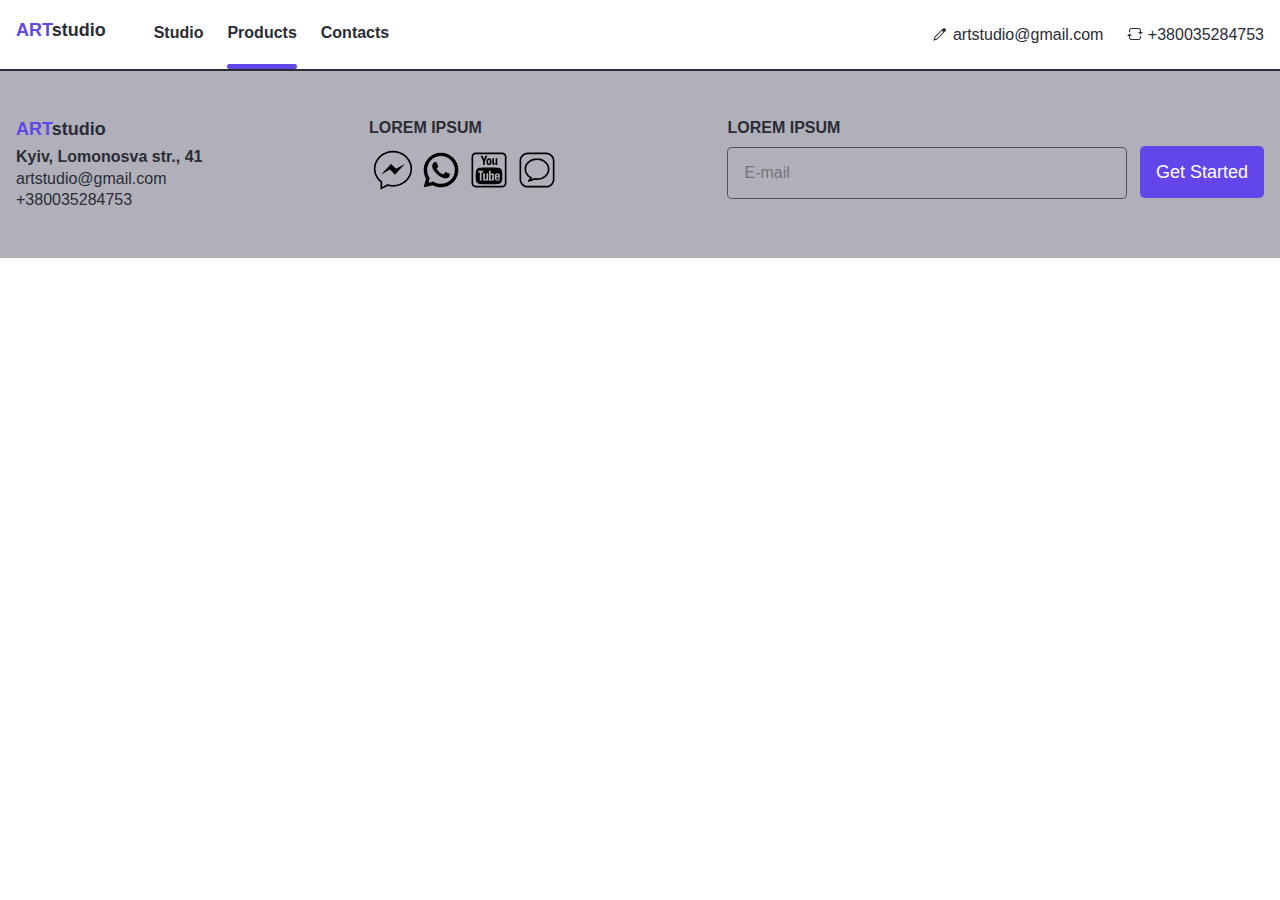
==== products.html @ 484063aa "first page" ====
<!DOCTYPE html>
<html lang="en">
    <head>
        <meta charset="UTF-8" />
        <meta http-equiv="X-UA-Compatible" content="IE=edge" />
        <meta name="viewport" content="width=device-width, initial-scale=1.0" />
        <title>Products</title>
        <link rel="stylesheet" href="/css/style.css" />
    </head>
    <body>
        <!-- === NAVIGATION ===  -->
        <section class="section-navigation-outer">
            <header class="section-navigation inner-wrap">
                <div class="section-navigation__logo-and-nav">
                    <a class="logo" href="#"><span class="color-span">ART</span>studio</a>
                    <nav class="nav">
                        <ul class="menu">
                            <li class="menu__item menu__item">
                                <a href="index.html" class="menu__link">Studio</a>
                            </li>
                            <li class="menu__item menu__item--active">
                                <a href="products.html" class="menu__link">Products</a>
                            </li>
                            <li class="menu__item">
                                <a href="#" class="menu__link">Contacts</a>
                            </li>
                        </ul>
                    </nav>
                </div>
                <ul class="contacts">
                    <li class="contacts__item">
                        <a href="#" class="contacts__link">
                            <svg class="icon">
                                <use href="/img/svg-sp.svg#icon-ed"></use>
                            </svg>
                            artstudio@gmail.com
                        </a>
                    </li>
                    <li class="contacts__item">
                        <a href="#" class="contacts__link">
                            <svg class="icon">
                                <use href="/img/svg-sp.svg#icon-new"></use>
                            </svg>
                            +380035284753
                        </a>
                    </li>
                </ul>
            </header>
        </section>
        <!-- === /NAVIGATION ===  -->

        <!-- === FOOTER ===  -->
        <footer class="section-footer-outer">
            <div class="section-footer inner-wrap">
                <div class="section-footer-contacts">
                    <a class="logo" href="#"><span class="color-span">ART</span>studio</a>
                    <p class="section-footer-contacts__address">Kyiv, Lomonosva str., 41</p>
                    <p class="section-footer-contacts__email">artstudio@gmail.com</p>
                    <p class="section-footer-contacts__phone">+380035284753</p>
                </div>
                <div class="section-footer-socials">
                    <h4 class="section-footer-socials__title">Lorem ipsum</h4>
                    <ul class="section-footer-socials__list">
                        <li class="section-footer-socials__item">
                            <svg class="icon-footer">
                                <use href="/img/svg-sp.svg#icon-fb"></use>
                            </svg>
                        </li>
                        <li class="section-footer-socials__item">
                            <svg class="icon-footer">
                                <use href="/img/svg-sp.svg#icon-wa"></use>
                            </svg>
                        </li>
                        <li class="section-footer-socials__item">
                            <svg class="icon-footer">
                                <use href="/img/svg-sp.svg#icon-yt"></use>
                            </svg>
                        </li>
                        <li class="section-footer-socials__item">
                            <svg class="icon-footer">
                                <use href="/img/svg-sp.svg#icon-ms"></use>
                            </svg>
                        </li>
                    </ul>
                </div>
                <div class="section-footer-form">
                    <h4 class="section-footer-form__title">Lorem ipsum</h4>
                    <form class="section-footer-form__form" action="#">
                        <input class="section-footer-form__input" type="text" placeholder="E-mail" />
                        <button class="section-footer-form__btn" type="submit">Get Started</button>
                    </form>
                </div>
            </div>
        </footer>
        <!-- === /FOOTER ===  -->
    </body>
</html>
---- css/style.css ----
/*! normalize.css v8.0.1 | MIT License | github.com/necolas/normalize.css */
/* Document
   ========================================================================== */
/**
 * 1. Correct the line height in all browsers.
 * 2. Prevent adjustments of font size after orientation changes in iOS.
 */
html {
  line-height: 1.15;
  /* 1 */
  -webkit-text-size-adjust: 100%;
  /* 2 */
}

/* Sections
     ========================================================================== */
/**
   * Remove the margin in all browsers.
   */
body {
  margin: 0;
}

/**
   * Render the `main` element consistently in IE.
   */
main {
  display: block;
}

/**
   * Correct the font size and margin on `h1` elements within `section` and
   * `article` contexts in Chrome, Firefox, and Safari.
   */
h1 {
  font-size: 2em;
  margin: 0.67em 0;
}

/* Grouping content
     ========================================================================== */
/**
   * 1. Add the correct box sizing in Firefox.
   * 2. Show the overflow in Edge and IE.
   */
hr {
  -webkit-box-sizing: content-box;
          box-sizing: content-box;
  /* 1 */
  height: 0;
  /* 1 */
  overflow: visible;
  /* 2 */
}

/**
   * 1. Correct the inheritance and scaling of font size in all browsers.
   * 2. Correct the odd `em` font sizing in all browsers.
   */
pre {
  font-family: monospace, monospace;
  /* 1 */
  font-size: 1em;
  /* 2 */
}

/* Text-level semantics
     ========================================================================== */
/**
   * Remove the gray background on active links in IE 10.
   */
a {
  background-color: transparent;
}

/**
   * 1. Remove the bottom border in Chrome 57-
   * 2. Add the correct text decoration in Chrome, Edge, IE, Opera, and Safari.
   */
abbr[title] {
  border-bottom: none;
  /* 1 */
  text-decoration: underline;
  /* 2 */
  -webkit-text-decoration: underline dotted;
          text-decoration: underline dotted;
  /* 2 */
}

/**
   * Add the correct font weight in Chrome, Edge, and Safari.
   */
b,
strong {
  font-weight: bolder;
}

/**
   * 1. Correct the inheritance and scaling of font size in all browsers.
   * 2. Correct the odd `em` font sizing in all browsers.
   */
code,
kbd,
samp {
  font-family: monospace, monospace;
  /* 1 */
  font-size: 1em;
  /* 2 */
}

/**
   * Add the correct font size in all browsers.
   */
small {
  font-size: 80%;
}

/**
   * Prevent `sub` and `sup` elements from affecting the line height in
   * all browsers.
   */
sub,
sup {
  font-size: 75%;
  line-height: 0;
  position: relative;
  vertical-align: baseline;
}

sub {
  bottom: -0.25em;
}

sup {
  top: -0.5em;
}

/* Embedded content
     ========================================================================== */
/**
   * Remove the border on images inside links in IE 10.
   */
img {
  border-style: none;
}

/* Forms
     ========================================================================== */
/**
   * 1. Change the font styles in all browsers.
   * 2. Remove the margin in Firefox and Safari.
   */
button,
input,
optgroup,
select,
textarea {
  font-family: inherit;
  /* 1 */
  font-size: 100%;
  /* 1 */
  line-height: 1.15;
  /* 1 */
  margin: 0;
  /* 2 */
}

/**
   * Show the overflow in IE.
   * 1. Show the overflow in Edge.
   */
button,
input {
  /* 1 */
  overflow: visible;
}

/**
   * Remove the inheritance of text transform in Edge, Firefox, and IE.
   * 1. Remove the inheritance of text transform in Firefox.
   */
button,
select {
  /* 1 */
  text-transform: none;
}

/**
   * Correct the inability to style clickable types in iOS and Safari.
   */
button,
[type='button'],
[type='reset'],
[type='submit'] {
  -webkit-appearance: button;
}

/**
   * Remove the inner border and padding in Firefox.
   */
button::-moz-focus-inner,
[type='button']::-moz-focus-inner,
[type='reset']::-moz-focus-inner,
[type='submit']::-moz-focus-inner {
  border-style: none;
  padding: 0;
}

/**
   * Restore the focus styles unset by the previous rule.
   */
button:-moz-focusring,
[type='button']:-moz-focusring,
[type='reset']:-moz-focusring,
[type='submit']:-moz-focusring {
  outline: 1px dotted ButtonText;
}

/**
   * Correct the padding in Firefox.
   */
fieldset {
  padding: 0.35em 0.75em 0.625em;
}

/**
   * 1. Correct the text wrapping in Edge and IE.
   * 2. Correct the color inheritance from `fieldset` elements in IE.
   * 3. Remove the padding so developers are not caught out when they zero out
   *    `fieldset` elements in all browsers.
   */
legend {
  -webkit-box-sizing: border-box;
          box-sizing: border-box;
  /* 1 */
  color: inherit;
  /* 2 */
  display: table;
  /* 1 */
  max-width: 100%;
  /* 1 */
  padding: 0;
  /* 3 */
  white-space: normal;
  /* 1 */
}

/**
   * Add the correct vertical alignment in Chrome, Firefox, and Opera.
   */
progress {
  vertical-align: baseline;
}

/**
   * Remove the default vertical scrollbar in IE 10+.
   */
textarea {
  overflow: auto;
}

/**
   * 1. Add the correct box sizing in IE 10.
   * 2. Remove the padding in IE 10.
   */
[type='checkbox'],
[type='radio'] {
  -webkit-box-sizing: border-box;
          box-sizing: border-box;
  /* 1 */
  padding: 0;
  /* 2 */
}

/**
   * Correct the cursor style of increment and decrement buttons in Chrome.
   */
[type='number']::-webkit-inner-spin-button,
[type='number']::-webkit-outer-spin-button {
  height: auto;
}

/**
   * 1. Correct the odd appearance in Chrome and Safari.
   * 2. Correct the outline style in Safari.
   */
[type='search'] {
  -webkit-appearance: textfield;
  /* 1 */
  outline-offset: -2px;
  /* 2 */
}

/**
   * Remove the inner padding in Chrome and Safari on macOS.
   */
[type='search']::-webkit-search-decoration {
  -webkit-appearance: none;
}

/**
   * 1. Correct the inability to style clickable types in iOS and Safari.
   * 2. Change font properties to `inherit` in Safari.
   */
::-webkit-file-upload-button {
  -webkit-appearance: button;
  /* 1 */
  font: inherit;
  /* 2 */
}

/* Interactive
     ========================================================================== */
/*
   * Add the correct display in Edge, IE 10+, and Firefox.
   */
details {
  display: block;
}

/*
   * Add the correct display in all browsers.
   */
summary {
  display: list-item;
}

/* Misc
     ========================================================================== */
/**
   * Add the correct display in IE 10+.
   */
template {
  display: none;
}

/**
   * Add the correct display in IE 10.
   */
[hidden] {
  display: none;
}

* {
  -webkit-box-sizing: border-box;
          box-sizing: border-box;
  margin: 0;
  padding: 0;
}

body {
  color: #2b2c34;
  font-family: 'Gill Sans', 'Gill Sans MT', Calibri, 'Trebuchet MS', sans-serif;
}

ul {
  list-style: none;
}

.inner-wrap {
  max-width: 1280px;
  margin: 0 auto;
  padding: 0 1rem;
}

.section-title {
  text-align: center;
  margin-bottom: 3rem;
  text-transform: uppercase;
  color: #2b2c34;
}

.icon {
  display: inline-block;
  width: 1rem;
  height: 1rem;
  text-align: center;
  stroke-width: 0;
  fill: #2b2c34;
  margin-bottom: -2px;
  cursor: pointer;
}

.section-navigation-outer {
  border-bottom: 2px solid #2b2c34;
}

.section-navigation {
  display: -webkit-box;
  display: -ms-flexbox;
  display: flex;
  -webkit-box-pack: justify;
      -ms-flex-pack: justify;
          justify-content: space-between;
  -webkit-box-align: center;
      -ms-flex-align: center;
          align-items: center;
}

.section-navigation__logo-and-nav {
  display: -webkit-box;
  display: -ms-flexbox;
  display: flex;
  -webkit-box-align: center;
      -ms-flex-align: center;
          align-items: center;
}

.logo {
  font-size: 18px;
  margin-right: 3rem;
  font-weight: 800;
  text-decoration: none;
  display: block;
  color: #2b2c34;
}

.color-span {
  color: #6246ea;
}

.menu {
  display: -webkit-box;
  display: -ms-flexbox;
  display: flex;
}

.menu__item:not(:last-child) {
  margin-right: 1.5rem;
}

.menu__item--active::after {
  content: '';
  display: block;
  width: 100%;
  height: 5px;
  border-radius: 5px;
  color: #6246ea;
  -webkit-transition: 0.2s;
  transition: 0.2s;
  margin-top: -2px;
  background-color: #6246ea;
}

.menu__item::after {
  content: '';
  display: block;
  width: 100%;
  height: 5px;
  border-radius: 5px;
  color: #6246ea;
  -webkit-transition: 0.2s;
  transition: 0.2s;
  margin-top: -2px;
}

.menu__item:hover::after {
  background-color: #6246ea;
}

.menu__link {
  text-decoration: none;
  display: block;
  padding: 1.5rem 0;
  color: #2b2c34;
  font-weight: 600;
  -webkit-transition: 0.2s;
  transition: 0.2s;
}

.menu__link:hover {
  color: #6246ea;
}

.contacts {
  display: -webkit-box;
  display: -ms-flexbox;
  display: flex;
}

.contacts__item:not(:last-child) {
  margin-right: 1.5rem;
}

.contacts__link {
  text-decoration: none;
  display: block;
  padding: 1.5rem 0;
  color: #2b2c34;
  -webkit-transition: 0.2s;
  transition: 0.2s;
}

.contacts__link:hover {
  color: #6246ea;
}

.contacts__link:hover .icon {
  fill: #6246ea;
}

.section-hero {
  height: 600px;
  display: -webkit-box;
  display: -ms-flexbox;
  display: flex;
  -webkit-box-orient: vertical;
  -webkit-box-direction: normal;
      -ms-flex-direction: column;
          flex-direction: column;
  -webkit-box-pack: center;
      -ms-flex-pack: center;
          justify-content: center;
  -webkit-box-align: center;
      -ms-flex-align: center;
          align-items: center;
  padding: 5rem 1rem;
  background-image: -webkit-gradient(linear, left top, left bottom, from(rgba(47, 48, 58, 0.8)), to(rgba(47, 48, 58, 0.8))), url("https://picsum.photos/id/143/1200");
  background-image: linear-gradient(rgba(47, 48, 58, 0.8), rgba(47, 48, 58, 0.8)), url("https://picsum.photos/id/143/1200");
  background-repeat: no-repeat;
  background-size: cover;
  background-position: center;
}

.section-hero__title {
  color: #fff;
  font-size: 44px;
}

.section-hero__btn {
  color: #fff;
  padding: 1rem;
  background-color: #6246ea;
  border: none;
  border-radius: 5px;
  font-size: 18px;
  cursor: pointer;
  -webkit-transition: 0.2s;
  transition: 0.2s;
}

.section-hero__btn:hover {
  background-color: #755ded;
}

.section-features {
  display: -webkit-box;
  display: -ms-flexbox;
  display: flex;
  -webkit-box-pack: justify;
      -ms-flex-pack: justify;
          justify-content: space-between;
  -ms-flex-wrap: wrap;
      flex-wrap: wrap;
  padding: 5rem 1rem;
}

.section-features-item {
  width: 270px;
  margin-bottom: 1rem;
}

.section-features-item__img img {
  border-radius: 5px;
}

.section-features-item__title {
  text-transform: uppercase;
  margin: 0.5rem 0;
  font-weight: 600;
  color: #2b2c34;
}

.section-features-item__text {
  color: #2b2c34b6;
}

.section-working {
  padding-bottom: 5rem;
}

.working-list {
  display: -webkit-box;
  display: -ms-flexbox;
  display: flex;
  -webkit-box-pack: justify;
      -ms-flex-pack: justify;
          justify-content: space-between;
  -ms-flex-wrap: wrap;
      flex-wrap: wrap;
}

.working-list-item {
  position: relative;
}

.working-list-item__text {
  position: absolute;
  bottom: 5px;
  left: 0;
  padding: 2rem 0;
  text-align: center;
  color: #fff;
  background-color: #2b2c34b6;
  width: 100%;
  text-transform: uppercase;
  font-weight: 600;
}

.section-team-outer {
  background-color: #f1f0f0;
  padding: 0 1rem;
}

.section-team {
  padding: 5rem 0;
}

.team-list {
  display: -webkit-box;
  display: -ms-flexbox;
  display: flex;
  -webkit-box-pack: justify;
      -ms-flex-pack: justify;
          justify-content: space-between;
  -ms-flex-wrap: wrap;
      flex-wrap: wrap;
}

.team-list-item {
  display: -webkit-box;
  display: -ms-flexbox;
  display: flex;
  -webkit-box-orient: vertical;
  -webkit-box-direction: normal;
      -ms-flex-direction: column;
          flex-direction: column;
  -webkit-box-align: center;
      -ms-flex-align: center;
          align-items: center;
  -webkit-box-shadow: 1px 1px 8px 0px rgba(34, 60, 80, 0.2);
          box-shadow: 1px 1px 8px 0px rgba(34, 60, 80, 0.2);
  border-radius: 0px 0px 4px 4px;
}

.team-list-item__body {
  padding: 1rem 0;
  display: -webkit-box;
  display: -ms-flexbox;
  display: flex;
  -webkit-box-orient: vertical;
  -webkit-box-direction: normal;
      -ms-flex-direction: column;
          flex-direction: column;
  -webkit-box-align: center;
      -ms-flex-align: center;
          align-items: center;
}

.team-list-item__name {
  color: #2b2c34;
  font-weight: 600;
  margin-bottom: 0.5rem;
}

.team-list-item__position {
  color: #2b2c34b6;
  margin-bottom: 0.5rem;
}

.team-list-item__socials {
  display: -webkit-box;
  display: -ms-flexbox;
  display: flex;
  -webkit-box-pack: justify;
      -ms-flex-pack: justify;
          justify-content: space-between;
}

.team-list-item__socials .icon {
  width: 3rem;
  height: 3rem;
  -webkit-transition: 0.2s;
  transition: 0.2s;
  padding: 0.2rem;
  border-radius: 5px;
}

.team-list-item__socials .icon:not(:last-child) {
  margin-right: 0.5rem;
}

.team-list-item__socials .icon:hover {
  fill: #fff;
  background-color: #6246ea;
}

.section-clients {
  padding: 5rem 1rem;
}

.section-clients-list {
  display: -webkit-box;
  display: -ms-flexbox;
  display: flex;
  -webkit-box-pack: justify;
      -ms-flex-pack: justify;
          justify-content: space-between;
}

.section-clients-list__item {
  margin: 0;
  padding: 0;
}

.icon-clients {
  width: 100px;
  cursor: pointer;
  -webkit-transition: 0.2s;
  transition: 0.2s;
}

.icon-clients:hover {
  fill: #6246ea;
}

.section-footer-outer {
  background-color: #b0b0bb;
  padding: 3rem 0;
}

.section-footer {
  display: -webkit-box;
  display: -ms-flexbox;
  display: flex;
  -webkit-box-pack: justify;
      -ms-flex-pack: justify;
          justify-content: space-between;
}

.logo {
  margin-bottom: 0.5rem;
}

.section-footer-contacts__address {
  font-weight: 600;
  margin-bottom: 0.2rem;
}

.section-footer-contacts__email {
  margin-bottom: 0.2rem;
}

.section-footer-socials__title {
  text-transform: uppercase;
  margin-bottom: 0.5rem;
}

.section-footer-socials__list {
  display: -webkit-box;
  display: -ms-flexbox;
  display: flex;
}

.icon-footer {
  width: 3rem;
  height: 3rem;
  -webkit-transition: 0.2s;
  transition: 0.2s;
  padding: 0.2rem;
  border-radius: 5px;
  cursor: pointer;
}

.icon-footer:hover {
  fill: #fff;
  background-color: #6246ea;
}

.section-footer-form__title {
  text-transform: uppercase;
  margin-bottom: 0.5rem;
}

.section-footer-form__input {
  background-color: #b0b0bb;
  overflow: none;
  border: 1px solid #2b2c34b6;
  padding: 1rem;
  border-radius: 5px;
  width: 400px;
  margin-right: 0.5rem;
}

.section-footer-form__btn {
  color: #fff;
  padding: 1rem;
  background-color: #6246ea;
  border: none;
  border-radius: 5px;
  font-size: 18px;
  cursor: pointer;
  -webkit-transition: 0.2s;
  transition: 0.2s;
}

.section-footer-form__btn:hover {
  background-color: #755ded;
}
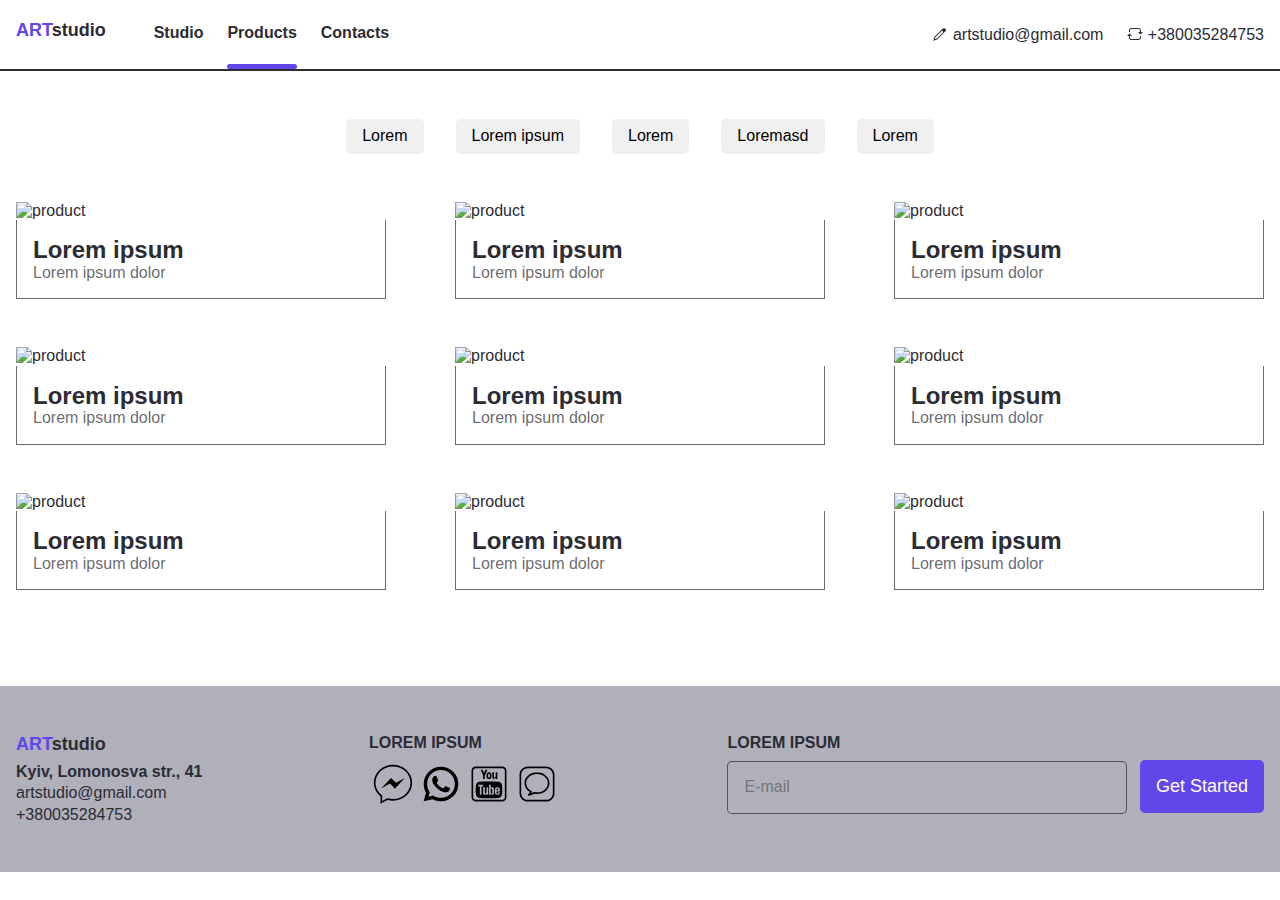
==== commit 86e2f2fe: "all site without adaptive" ====
--- a/products.html
+++ b/products.html
@@ -9,10 +9,10 @@
     </head>
     <body>
         <!-- === NAVIGATION ===  -->
-        <section class="section-navigation-outer">
-            <header class="section-navigation inner-wrap">
+        <header class="section-navigation-outer">
+            <section class="section-navigation inner-wrap">
                 <div class="section-navigation__logo-and-nav">
-                    <a class="logo" href="#"><span class="color-span">ART</span>studio</a>
+                    <a class="logo" href="index.html"><span class="color-span">ART</span>studio</a>
                     <nav class="nav">
                         <ul class="menu">
                             <li class="menu__item menu__item">
@@ -45,15 +45,164 @@
                         </a>
                     </li>
                 </ul>
-            </header>
-        </section>
+            </section>
+        </header>
         <!-- === /NAVIGATION ===  -->
+        <main>
+            <!-- === SECTION-FILTER ===  -->
+            <section class="section-filter-outer">
+                <div class="section-filter inner-wrap">
+                    <div class="section-filter-list">
+                        <button class="section-filter-list__btn">Lorem</button>
+                        <button class="section-filter-list__btn">Lorem ipsum</button>
+                        <button class="section-filter-list__btn">Lorem</button>
+                        <button class="section-filter-list__btn">Loremasd</button>
+                        <button class="section-filter-list__btn">Lorem</button>
+                    </div>
+                </div>
+            </section>
+            <!-- === /SECTION-FILTER ===  -->
 
+            <!-- === SECTION-PRODUCTS ===  -->
+            <section class="section-products-outer">
+                <div class="section-products inner-wrap">
+                    <ul class="section-products-list">
+                        <li class="section-products-list__item">
+                            <a class="section-products-list__link" href="#">
+                                <div class="section-products-list__wrap-img">
+                                    <img class="img" src="https://picsum.photos/id/53/370/294" alt="product" />
+                                    <p class="img-text">
+                                        Lorem ipsum dolor sit amet consectetur adipisicing elit. Amet neque repudiandae magnam placeat nisi error.
+                                    </p>
+                                </div>
+                                <div class="section-products-list__body">
+                                    <p class="body-title">Lorem ipsum</p>
+                                    <p class="body-text">Lorem ipsum dolor</p>
+                                </div>
+                            </a>
+                        </li>
+                        <li class="section-products-list__item">
+                            <a class="section-products-list__link" href="#">
+                                <div class="section-products-list__wrap-img">
+                                    <img class="img" src="https://picsum.photos/id/852/370/294" alt="product" />
+                                    <p class="img-text">
+                                        Lorem ipsum dolor sit amet consectetur adipisicing elit. Amet neque repudiandae magnam placeat nisi error.
+                                    </p>
+                                </div>
+                                <div class="section-products-list__body">
+                                    <p class="body-title">Lorem ipsum</p>
+                                    <p class="body-text">Lorem ipsum dolor</p>
+                                </div>
+                            </a>
+                        </li>
+                        <li class="section-products-list__item">
+                            <a class="section-products-list__link" href="#">
+                                <div class="section-products-list__wrap-img">
+                                    <img class="img" src="https://picsum.photos/id/228/370/294" alt="product" />
+                                    <p class="img-text">
+                                        Lorem ipsum dolor sit amet consectetur adipisicing elit. Amet neque repudiandae magnam placeat nisi error.
+                                    </p>
+                                </div>
+                                <div class="section-products-list__body">
+                                    <p class="body-title">Lorem ipsum</p>
+                                    <p class="body-text">Lorem ipsum dolor</p>
+                                </div>
+                            </a>
+                        </li>
+                        <li class="section-products-list__item">
+                            <a class="section-products-list__link" href="#">
+                                <div class="section-products-list__wrap-img">
+                                    <img class="img" src="https://picsum.photos/id/564/370/294" alt="product" />
+                                    <p class="img-text">
+                                        Lorem ipsum dolor sit amet consectetur adipisicing elit. Amet neque repudiandae magnam placeat nisi error.
+                                    </p>
+                                </div>
+                                <div class="section-products-list__body">
+                                    <p class="body-title">Lorem ipsum</p>
+                                    <p class="body-text">Lorem ipsum dolor</p>
+                                </div>
+                            </a>
+                        </li>
+                        <li class="section-products-list__item">
+                            <a class="section-products-list__link" href="#">
+                                <div class="section-products-list__wrap-img">
+                                    <img class="img" src="https://picsum.photos/id/651/370/294" alt="product" />
+                                    <p class="img-text">
+                                        Lorem ipsum dolor sit amet consectetur adipisicing elit. Amet neque repudiandae magnam placeat nisi error.
+                                    </p>
+                                </div>
+                                <div class="section-products-list__body">
+                                    <p class="body-title">Lorem ipsum</p>
+                                    <p class="body-text">Lorem ipsum dolor</p>
+                                </div>
+                            </a>
+                        </li>
+                        <li class="section-products-list__item">
+                            <a class="section-products-list__link" href="#">
+                                <div class="section-products-list__wrap-img">
+                                    <img class="img" src="https://picsum.photos/id/478/370/294" alt="product" />
+                                    <p class="img-text">
+                                        Lorem ipsum dolor sit amet consectetur adipisicing elit. Amet neque repudiandae magnam placeat nisi error.
+                                    </p>
+                                </div>
+                                <div class="section-products-list__body">
+                                    <p class="body-title">Lorem ipsum</p>
+                                    <p class="body-text">Lorem ipsum dolor</p>
+                                </div>
+                            </a>
+                        </li>
+                        <li class="section-products-list__item">
+                            <a class="section-products-list__link" href="#">
+                                <div class="section-products-list__wrap-img">
+                                    <img class="img" src="https://picsum.photos/id/688/370/294" alt="product" />
+                                    <p class="img-text">
+                                        Lorem ipsum dolor sit amet consectetur adipisicing elit. Amet neque repudiandae magnam placeat nisi error.
+                                    </p>
+                                </div>
+                                <div class="section-products-list__body">
+                                    <p class="body-title">Lorem ipsum</p>
+                                    <p class="body-text">Lorem ipsum dolor</p>
+                                </div>
+                            </a>
+                        </li>
+                        <li class="section-products-list__item">
+                            <a class="section-products-list__link" href="#">
+                                <div class="section-products-list__wrap-img">
+                                    <img class="img" src="https://picsum.photos/id/765/370/294" alt="product" />
+                                    <p class="img-text">
+                                        Lorem ipsum dolor sit amet consectetur adipisicing elit. Amet neque repudiandae magnam placeat nisi error.
+                                    </p>
+                                </div>
+                                <div class="section-products-list__body">
+                                    <p class="body-title">Lorem ipsum</p>
+                                    <p class="body-text">Lorem ipsum dolor</p>
+                                </div>
+                            </a>
+                        </li>
+                        <li class="section-products-list__item">
+                            <a class="section-products-list__link" href="#">
+                                <div class="section-products-list__wrap-img">
+                                    <img class="img" src="https://picsum.photos/id/772/370/294" alt="product" />
+                                    <p class="img-text">
+                                        Lorem ipsum dolor sit amet consectetur adipisicing elit. Amet neque repudiandae magnam placeat nisi error.
+                                    </p>
+                                </div>
+                                <div class="section-products-list__body">
+                                    <p class="body-title">Lorem ipsum</p>
+                                    <p class="body-text">Lorem ipsum dolor</p>
+                                </div>
+                            </a>
+                        </li>
+                    </ul>
+                </div>
+            </section>
+            <!-- === /SECTION-PRODUCTS ===  -->
+        </main>
         <!-- === FOOTER ===  -->
         <footer class="section-footer-outer">
             <div class="section-footer inner-wrap">
                 <div class="section-footer-contacts">
-                    <a class="logo" href="#"><span class="color-span">ART</span>studio</a>
+                    <a class="logo" href="index.html"><span class="color-span">ART</span>studio</a>
                     <p class="section-footer-contacts__address">Kyiv, Lomonosva str., 41</p>
                     <p class="section-footer-contacts__email">artstudio@gmail.com</p>
                     <p class="section-footer-contacts__phone">+380035284753</p>
--- a/css/style.css
+++ b/css/style.css
@@ -452,10 +452,6 @@
   -webkit-transition: 0.2s;
   transition: 0.2s;
   margin-top: -2px;
-}
-
-.menu__item:hover::after {
-  background-color: #6246ea;
 }
 
 .menu__link {
@@ -807,3 +803,243 @@
 .section-footer-form__btn:hover {
   background-color: #755ded;
 }
+
+.section-filter {
+  padding: 3rem 1rem;
+}
+
+.section-filter-list {
+  display: -webkit-box;
+  display: -ms-flexbox;
+  display: flex;
+  -webkit-box-pack: center;
+      -ms-flex-pack: center;
+          justify-content: center;
+  -webkit-box-align: center;
+      -ms-flex-align: center;
+          align-items: center;
+}
+
+.section-filter-list__btn {
+  padding: 0.5rem 1rem;
+  border-radius: 5px;
+  border: none;
+  cursor: pointer;
+  background-color: #f1f0f0;
+  -webkit-transition: 0.2s;
+  transition: 0.2s;
+}
+
+.section-filter-list__btn:not(:last-child) {
+  margin-right: 2rem;
+}
+
+.section-filter-list__btn:hover {
+  background-color: #6246ea;
+  color: #fff;
+  -webkit-box-shadow: 1px 1px 8px 0px rgba(34, 60, 80, 0.5);
+          box-shadow: 1px 1px 8px 0px rgba(34, 60, 80, 0.5);
+}
+
+.section-products {
+  padding: 0 1rem 3rem;
+}
+
+.section-products-list {
+  display: -webkit-box;
+  display: -ms-flexbox;
+  display: flex;
+  -webkit-box-pack: justify;
+      -ms-flex-pack: justify;
+          justify-content: space-between;
+  -ms-flex-wrap: wrap;
+      flex-wrap: wrap;
+}
+
+.section-products-list__link {
+  text-decoration: none;
+  color: #2b2c34;
+}
+
+.section-products-list__link:hover .img-text {
+  -webkit-transform: translateY(0%);
+          transform: translateY(0%);
+  overflow: hidden;
+}
+
+.section-products-list__item {
+  margin-bottom: 3rem;
+  width: 370px;
+}
+
+.section-products-list__item:hover {
+  -webkit-box-shadow: 1px 1px 8px 0px rgba(34, 60, 80, 0.5);
+          box-shadow: 1px 1px 8px 0px rgba(34, 60, 80, 0.5);
+}
+
+.section-products-list__wrap-img {
+  position: relative;
+  overflow: hidden;
+}
+
+.section-products-list__wrap-img .img {
+  display: block;
+  max-width: 100%;
+}
+
+.section-products-list__wrap-img .img-text {
+  color: #fff;
+  position: absolute;
+  top: 0;
+  left: 0;
+  font-size: 18px;
+  line-height: 1.5;
+  background-color: rgba(98, 70, 234, 0.8);
+  height: 100%;
+  padding: 63px 24px;
+  -webkit-transform: translateY(100%);
+          transform: translateY(100%);
+  -webkit-transition: 0.2s;
+  transition: 0.2s;
+  overflow: auto;
+}
+
+.section-products-list__body {
+  padding: 1rem;
+  border-bottom: 1px solid #2b2c34b6;
+  border-left: 1px solid #2b2c34b6;
+  border-right: 1px solid #2b2c34b6;
+}
+
+.section-products-list__body .body-title {
+  font-weight: 600;
+  font-size: 24px;
+}
+
+.section-products-list__body .body-text {
+  color: #2b2c34b6;
+}
+
+.modal-bg {
+  position: fixed;
+  width: 100vw;
+  height: 100vh;
+  background-color: rgba(0, 0, 0, 0.2);
+  top: 0;
+  left: 0;
+  -webkit-transition: 0.2s;
+  transition: 0.2s;
+}
+
+.modal {
+  padding: 40px;
+  width: 528px;
+  min-height: 381px;
+  background-color: #fff;
+  border-radius: 4px;
+  position: absolute;
+  top: 50%;
+  left: 50%;
+  -webkit-transform: scale(1) skew(0deg) translate(-50%, -50%);
+          transform: scale(1) skew(0deg) translate(-50%, -50%);
+  -webkit-transition: 0.2s;
+  transition: 0.2s;
+}
+
+.close-modal-btn {
+  position: absolute;
+  top: 8px;
+  right: 8px;
+  width: 30px;
+  height: 30px;
+  border-radius: 50%;
+  border: 1px solid rgba(0, 0, 0, 0.1);
+  display: -webkit-box;
+  display: -ms-flexbox;
+  display: flex;
+  -webkit-box-align: center;
+      -ms-flex-align: center;
+          align-items: center;
+  -webkit-box-pack: center;
+      -ms-flex-pack: center;
+          justify-content: center;
+  cursor: pointer;
+  -webkit-transition: 0.2s;
+  transition: 0.2s;
+}
+
+.close-modal-btn:hover {
+  color: #6246ea;
+}
+
+.modal-title {
+  font-weight: 700;
+  text-align: center;
+  margin-bottom: 12px;
+}
+
+.modal-form__checkbox {
+  margin-top: 1rem;
+}
+
+.form-label {
+  display: block;
+  margin-bottom: 4px;
+}
+
+.form-input {
+  width: 100%;
+  height: 40px;
+  border: 1px solid rgba(33, 33, 33, 0.2);
+  -webkit-box-sizing: border-box;
+          box-sizing: border-box;
+  border-radius: 4px;
+  padding: 0 2rem;
+  -webkit-transition: 0.2s;
+  transition: 0.2s;
+}
+
+.icon-form {
+  display: inline-block;
+  width: 1rem;
+  height: 1rem;
+  text-align: center;
+  stroke-width: 0;
+  fill: #2b2c34;
+  margin-bottom: -2px;
+  cursor: pointer;
+  position: absolute;
+  margin-top: 12px;
+  left: 50px;
+  -webkit-transition: 0.2s;
+  transition: 0.2s;
+}
+
+.form-btn {
+  display: block;
+  margin: 1rem auto 0;
+  color: #fff;
+  padding: 1rem 3rem;
+  background-color: #6246ea;
+  border: none;
+  border-radius: 5px;
+  font-size: 18px;
+  cursor: pointer;
+  -webkit-transition: 0.2s;
+  transition: 0.2s;
+  display: -webkit-box;
+  display: -ms-flexbox;
+  display: flex;
+  -ms-flex-item-align: center;
+      align-self: center;
+}
+
+.form-btn:hover {
+  background-color: #755ded;
+}
+
+.is-hidden {
+  visibility: hidden;
+  opacity: 0;
+  pointer-events: none;
+}
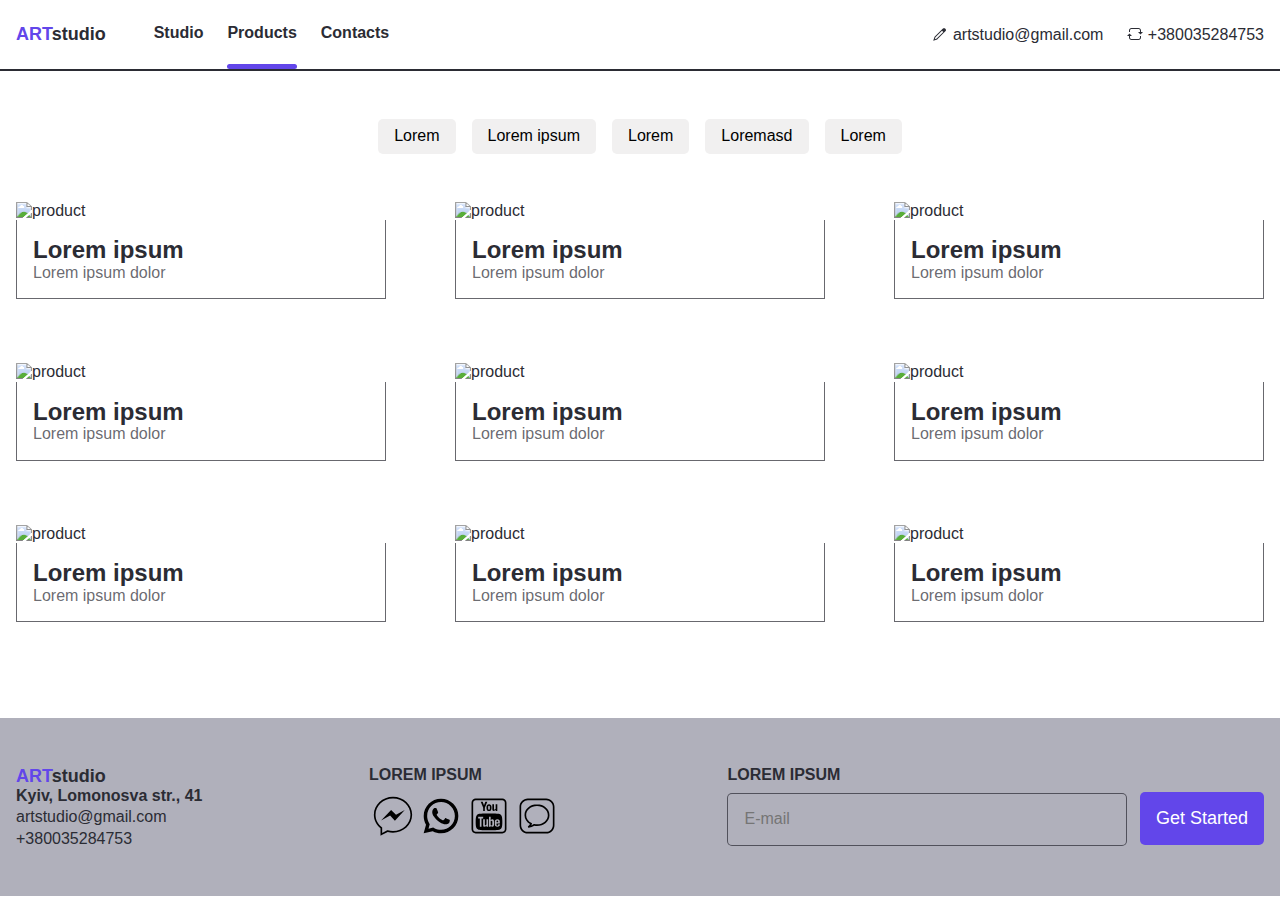
==== commit 0ff5a33c: "almost full site" ====
--- a/products.html
+++ b/products.html
@@ -22,7 +22,7 @@
                                 <a href="products.html" class="menu__link">Products</a>
                             </li>
                             <li class="menu__item">
-                                <a href="#" class="menu__link">Contacts</a>
+                                <a href="contacts.html" class="menu__link">Contacts</a>
                             </li>
                         </ul>
                     </nav>
--- a/css/style.css
+++ b/css/style.css
@@ -395,6 +395,16 @@
   -webkit-box-align: center;
       -ms-flex-align: center;
           align-items: center;
+  -ms-flex-wrap: wrap;
+      flex-wrap: wrap;
+}
+
+@media (max-width: 700px) {
+  .section-navigation {
+    -webkit-box-pack: center;
+        -ms-flex-pack: center;
+            justify-content: center;
+  }
 }
 
 .section-navigation__logo-and-nav {
@@ -404,6 +414,16 @@
   -webkit-box-align: center;
       -ms-flex-align: center;
           align-items: center;
+  margin-right: 1rem;
+}
+
+@media (max-width: 563px) {
+  .section-navigation__logo-and-nav {
+    -webkit-box-orient: vertical;
+    -webkit-box-direction: normal;
+        -ms-flex-direction: column;
+            flex-direction: column;
+  }
 }
 
 .logo {
@@ -493,6 +513,15 @@
 
 .contacts__link:hover .icon {
   fill: #6246ea;
+}
+
+.center {
+  display: -webkit-box;
+  display: -ms-flexbox;
+  display: flex;
+  -webkit-box-pack: center;
+      -ms-flex-pack: center;
+          justify-content: center;
 }
 
 .section-hero {
@@ -521,6 +550,7 @@
 .section-hero__title {
   color: #fff;
   font-size: 44px;
+  text-align: center;
 }
 
 .section-hero__btn {
@@ -543,51 +573,73 @@
   display: -webkit-box;
   display: -ms-flexbox;
   display: flex;
+  -ms-flex-wrap: wrap;
+      flex-wrap: wrap;
+  -webkit-box-pack: justify;
+      -ms-flex-pack: justify;
+          justify-content: space-between;
+  padding: 5rem 1rem;
+  gap: 1rem;
+}
+
+@media (max-width: 1161px) {
+  .section-features {
+    -webkit-box-pack: center;
+        -ms-flex-pack: center;
+            justify-content: center;
+  }
+}
+
+.section-features-item {
+  width: 270px;
+  margin-bottom: 1rem;
+}
+
+.section-features-item__img img {
+  border-radius: 5px;
+}
+
+.section-features-item__title {
+  text-transform: uppercase;
+  margin: 0.5rem 0;
+  font-weight: 600;
+  color: #2b2c34;
+}
+
+.section-features-item__text {
+  color: #2b2c34b6;
+}
+
+.section-working {
+  padding-bottom: 5rem;
+}
+
+.working-list {
+  display: -webkit-box;
+  display: -ms-flexbox;
+  display: flex;
   -webkit-box-pack: justify;
       -ms-flex-pack: justify;
           justify-content: space-between;
   -ms-flex-wrap: wrap;
       flex-wrap: wrap;
-  padding: 5rem 1rem;
-}
-
-.section-features-item {
-  width: 270px;
-  margin-bottom: 1rem;
-}
-
-.section-features-item__img img {
-  border-radius: 5px;
-}
-
-.section-features-item__title {
-  text-transform: uppercase;
-  margin: 0.5rem 0;
-  font-weight: 600;
-  color: #2b2c34;
-}
-
-.section-features-item__text {
-  color: #2b2c34b6;
-}
-
-.section-working {
-  padding-bottom: 5rem;
-}
-
-.working-list {
-  display: -webkit-box;
-  display: -ms-flexbox;
-  display: flex;
-  -webkit-box-pack: justify;
-      -ms-flex-pack: justify;
-          justify-content: space-between;
-  -ms-flex-wrap: wrap;
-      flex-wrap: wrap;
+  gap: 1rem;
+}
+
+@media (max-width: 1171px) {
+  .working-list {
+    -webkit-box-pack: center;
+        -ms-flex-pack: center;
+            justify-content: center;
+  }
 }
 
 .working-list-item {
   position: relative;
+}
+
+.working-list-item img {
+  width: 100%;
 }
 
 .working-list-item__text {
@@ -609,7 +661,7 @@
 }
 
 .section-team {
-  padding: 5rem 0;
+  padding: 5rem 1rem;
 }
 
 .team-list {
@@ -621,6 +673,15 @@
           justify-content: space-between;
   -ms-flex-wrap: wrap;
       flex-wrap: wrap;
+  gap: 1rem;
+}
+
+@media (max-width: 1192px) {
+  .team-list {
+    -webkit-box-pack: center;
+        -ms-flex-pack: center;
+            justify-content: center;
+  }
 }
 
 .team-list-item {
@@ -702,6 +763,9 @@
   -webkit-box-pack: justify;
       -ms-flex-pack: justify;
           justify-content: space-between;
+  -ms-flex-wrap: wrap;
+      flex-wrap: wrap;
+  gap: 0.5rem;
 }
 
 .section-clients-list__item {
@@ -709,6 +773,14 @@
   padding: 0;
 }
 
+@media (max-width: 563px) {
+  .section-clients-list {
+    -webkit-box-pack: center;
+        -ms-flex-pack: center;
+            justify-content: center;
+  }
+}
+
 .icon-clients {
   width: 100px;
   cursor: pointer;
@@ -732,10 +804,29 @@
   -webkit-box-pack: justify;
       -ms-flex-pack: justify;
           justify-content: space-between;
-}
-
-.logo {
-  margin-bottom: 0.5rem;
+  -ms-flex-wrap: wrap;
+      flex-wrap: wrap;
+  gap: 1rem;
+}
+
+@media (max-width: 942px) {
+  .section-footer {
+    -webkit-box-pack: center;
+        -ms-flex-pack: center;
+            justify-content: center;
+  }
+}
+
+@media (max-width: 560px) {
+  .section-footer {
+    text-align: center;
+  }
+}
+
+@media (max-width: 560px) {
+  .logo {
+    margin: 0 0 1rem 0;
+  }
 }
 
 .section-footer-contacts__address {
@@ -771,6 +862,12 @@
 .icon-footer:hover {
   fill: #fff;
   background-color: #6246ea;
+}
+
+@media (max-width: 942px) {
+  .section-footer-form {
+    margin-top: 1rem;
+  }
 }
 
 .section-footer-form__title {
@@ -788,6 +885,12 @@
   margin-right: 0.5rem;
 }
 
+@media (max-width: 560px) {
+  .section-footer-form__input {
+    width: 100%;
+  }
+}
+
 .section-footer-form__btn {
   color: #fff;
   padding: 1rem;
@@ -804,6 +907,13 @@
   background-color: #755ded;
 }
 
+@media (max-width: 560px) {
+  .section-footer-form__btn {
+    width: 100%;
+    margin: 1rem auto;
+  }
+}
+
 .section-filter {
   padding: 3rem 1rem;
 }
@@ -818,6 +928,9 @@
   -webkit-box-align: center;
       -ms-flex-align: center;
           align-items: center;
+  -ms-flex-wrap: wrap;
+      flex-wrap: wrap;
+  gap: 1rem;
 }
 
 .section-filter-list__btn {
@@ -830,10 +943,6 @@
   transition: 0.2s;
 }
 
-.section-filter-list__btn:not(:last-child) {
-  margin-right: 2rem;
-}
-
 .section-filter-list__btn:hover {
   background-color: #6246ea;
   color: #fff;
@@ -854,6 +963,15 @@
           justify-content: space-between;
   -ms-flex-wrap: wrap;
       flex-wrap: wrap;
+  gap: 1rem;
+}
+
+@media (max-width: 1174px) {
+  .section-products-list {
+    -webkit-box-pack: center;
+        -ms-flex-pack: center;
+            justify-content: center;
+  }
 }
 
 .section-products-list__link {
